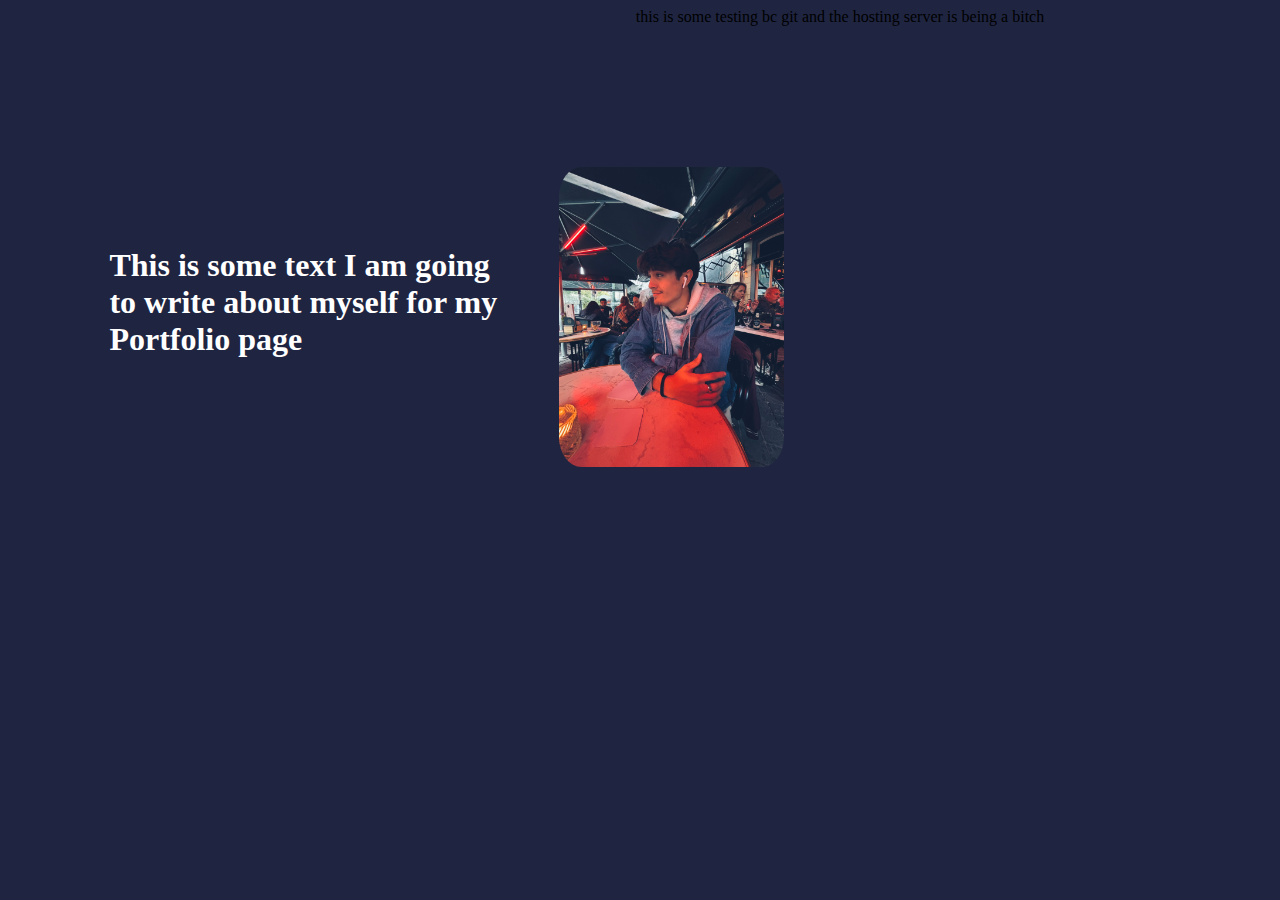
==== index.html @ ffeaa209 "Add files via upload" ====
<!DOCTYPE html>
<html lang="en">
<head>
    <meta charset="UTF-8">
    <meta name="viewport" content="width=device-width, initial-scale=1.0">
    <title>Zaine Portfolio</title>
    <link rel="stylesheet" href="./css/index.css">
    <script src="./js/index.js"></script>
</head>
<body>
    <div id="banner-info">
        <div id="banner-text">
            <h1>This is some text I am going to write about myself for my Portfolio page</h1>
        </div>
        <div id="banner-image"><img src="./img/porfolio-profile.JPEG"></div>
    </div>
    this is some testing bc git and the hosting server is being a bitch
    
</body>
</html>
---- css/index.css ----
body{
    background-color: rgb(31, 37, 65);
    display: flex;
    justify-content: center;
}

#banner-info{
    display: flex;
    flex-wrap: wrap;
    max-width: 400px;
    position: relative;
    margin-top: 10%;
    position: relative;
    right: 10%;
    /*border: white thin solid;*/
    align-content: center;

}

#banner-text{
    position: relative;
    top: 20%;
    display: flex;
    flex-wrap: wrap;
    color: white;
}

#banner-image > img{
    max-width: 300px;
    max-height: 300px;
    border-radius: 10%;
    position: relative;
    left: 200%;
    bottom: 40%;
}
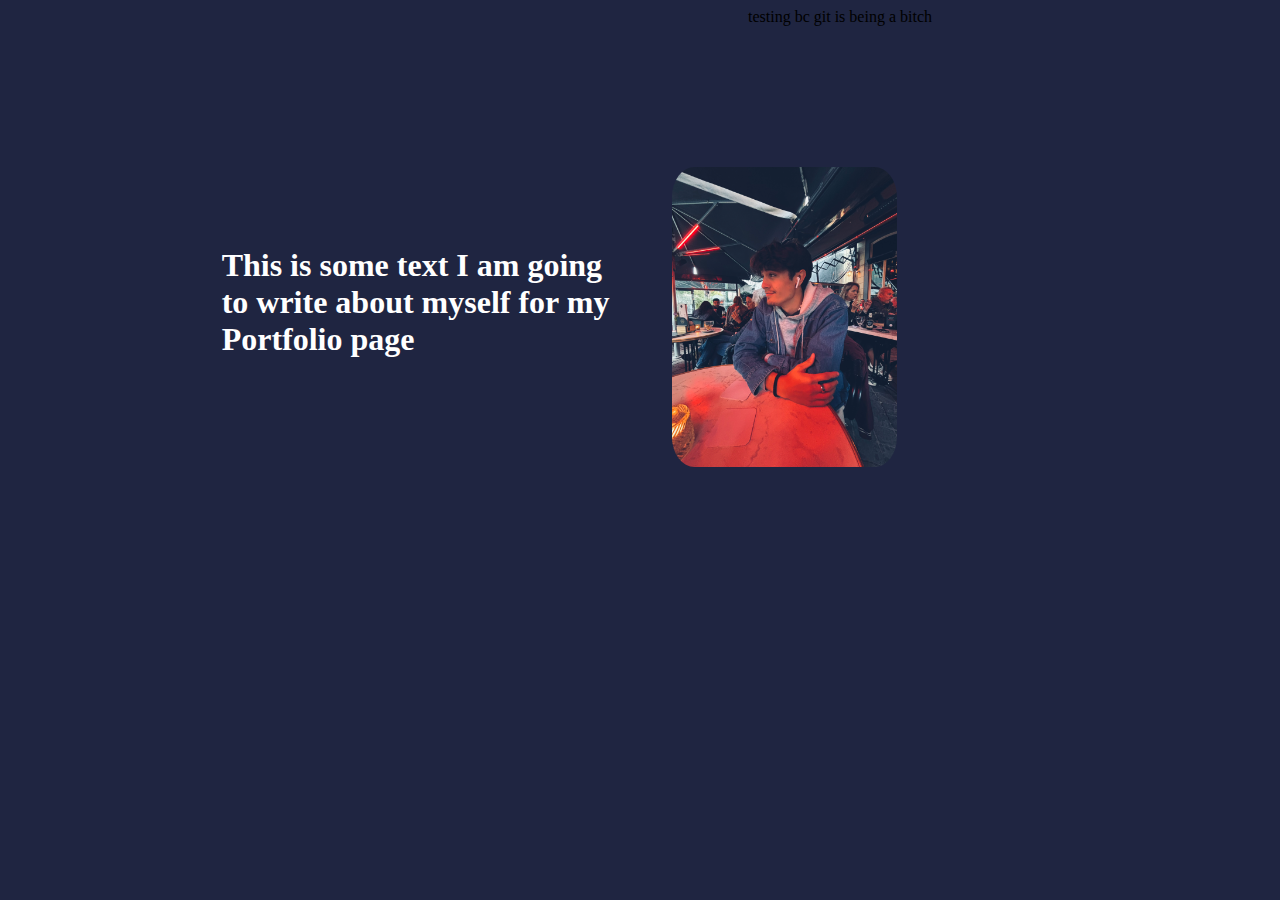
==== commit 15490b57: "testing" ====
--- a/index.html
+++ b/index.html
@@ -14,7 +14,7 @@
         </div>
         <div id="banner-image"><img src="./img/porfolio-profile.JPEG"></div>
     </div>
-    this is some testing bc git and the hosting server is being a bitch
+    testing bc git is being a bitch
     
 </body>
 </html>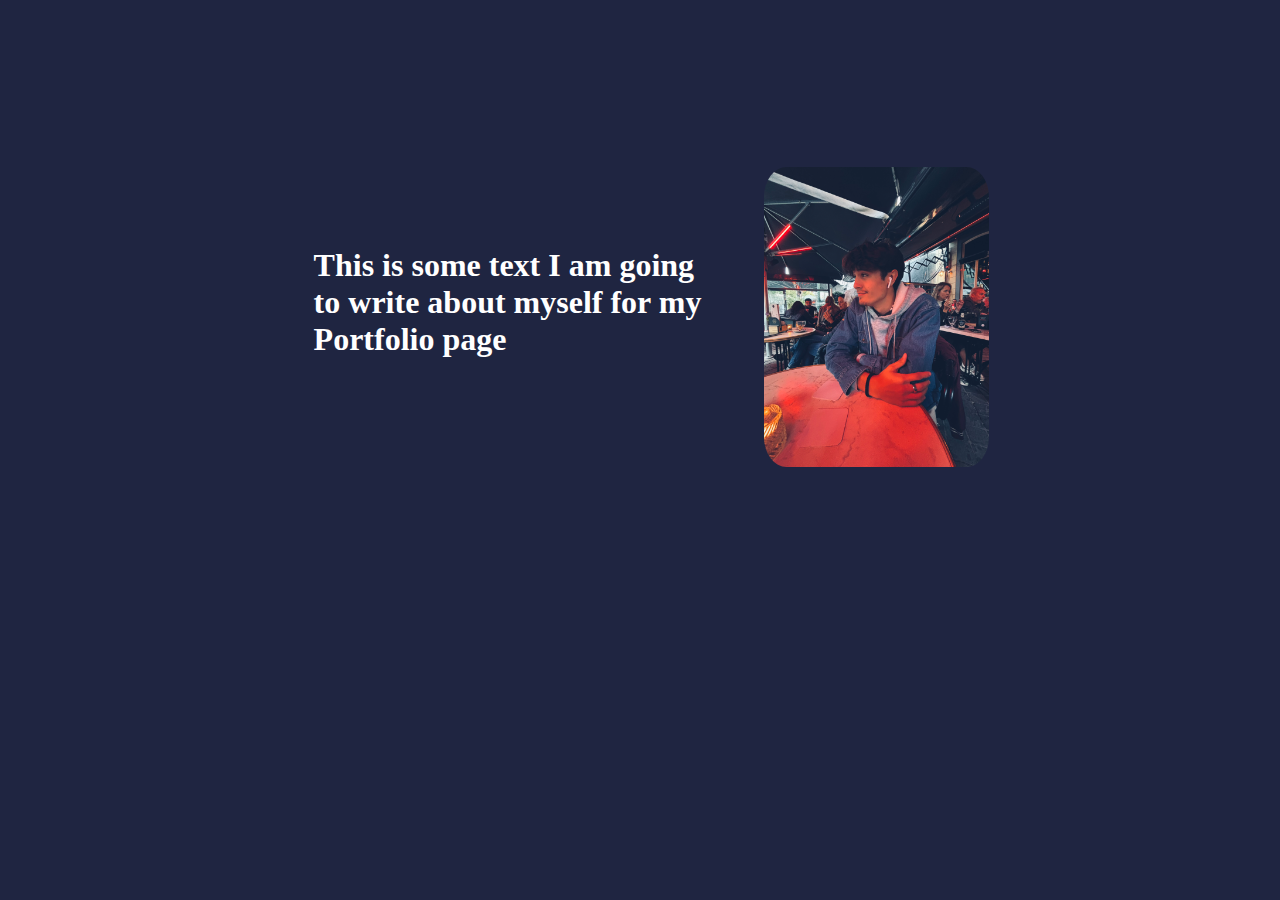
==== commit 945af4dd: "removing test" ====
--- a/index.html
+++ b/index.html
@@ -14,7 +14,6 @@
         </div>
         <div id="banner-image"><img src="./img/porfolio-profile.JPEG"></div>
     </div>
-    testing bc git is being a bitch
     
 </body>
 </html>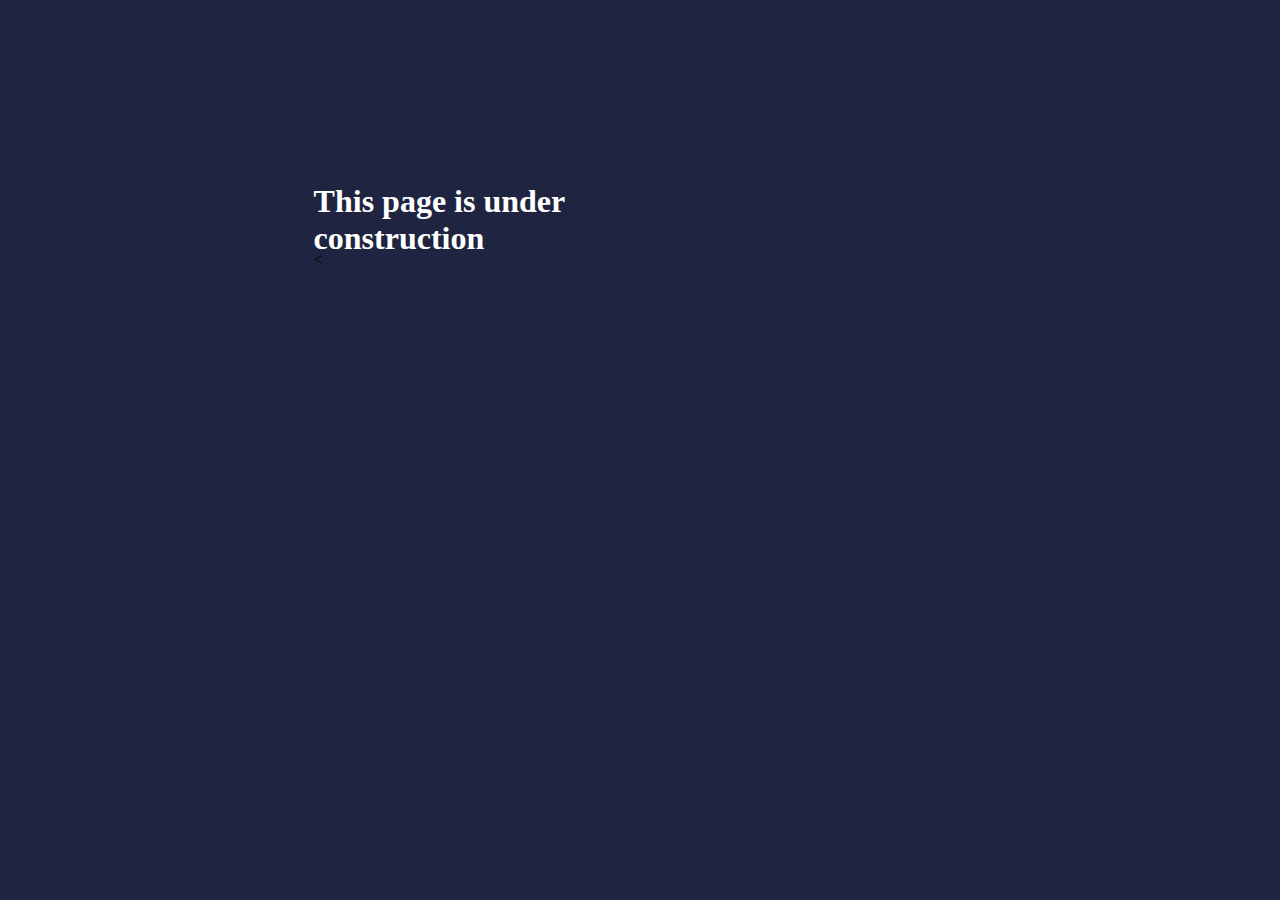
==== commit f755645b: "site under construction" ====
--- a/index.html
+++ b/index.html
@@ -10,9 +10,9 @@
 <body>
     <div id="banner-info">
         <div id="banner-text">
-            <h1>This is some text I am going to write about myself for my Portfolio page</h1>
+            <h1>This page is under construction</h1>
         </div>
-        <div id="banner-image"><img src="./img/porfolio-profile.JPEG"></div>
+        <div id="banner-image"><<!--img src="./img/porfolio-profile.JPEG">--></div>
     </div>
     
 </body>
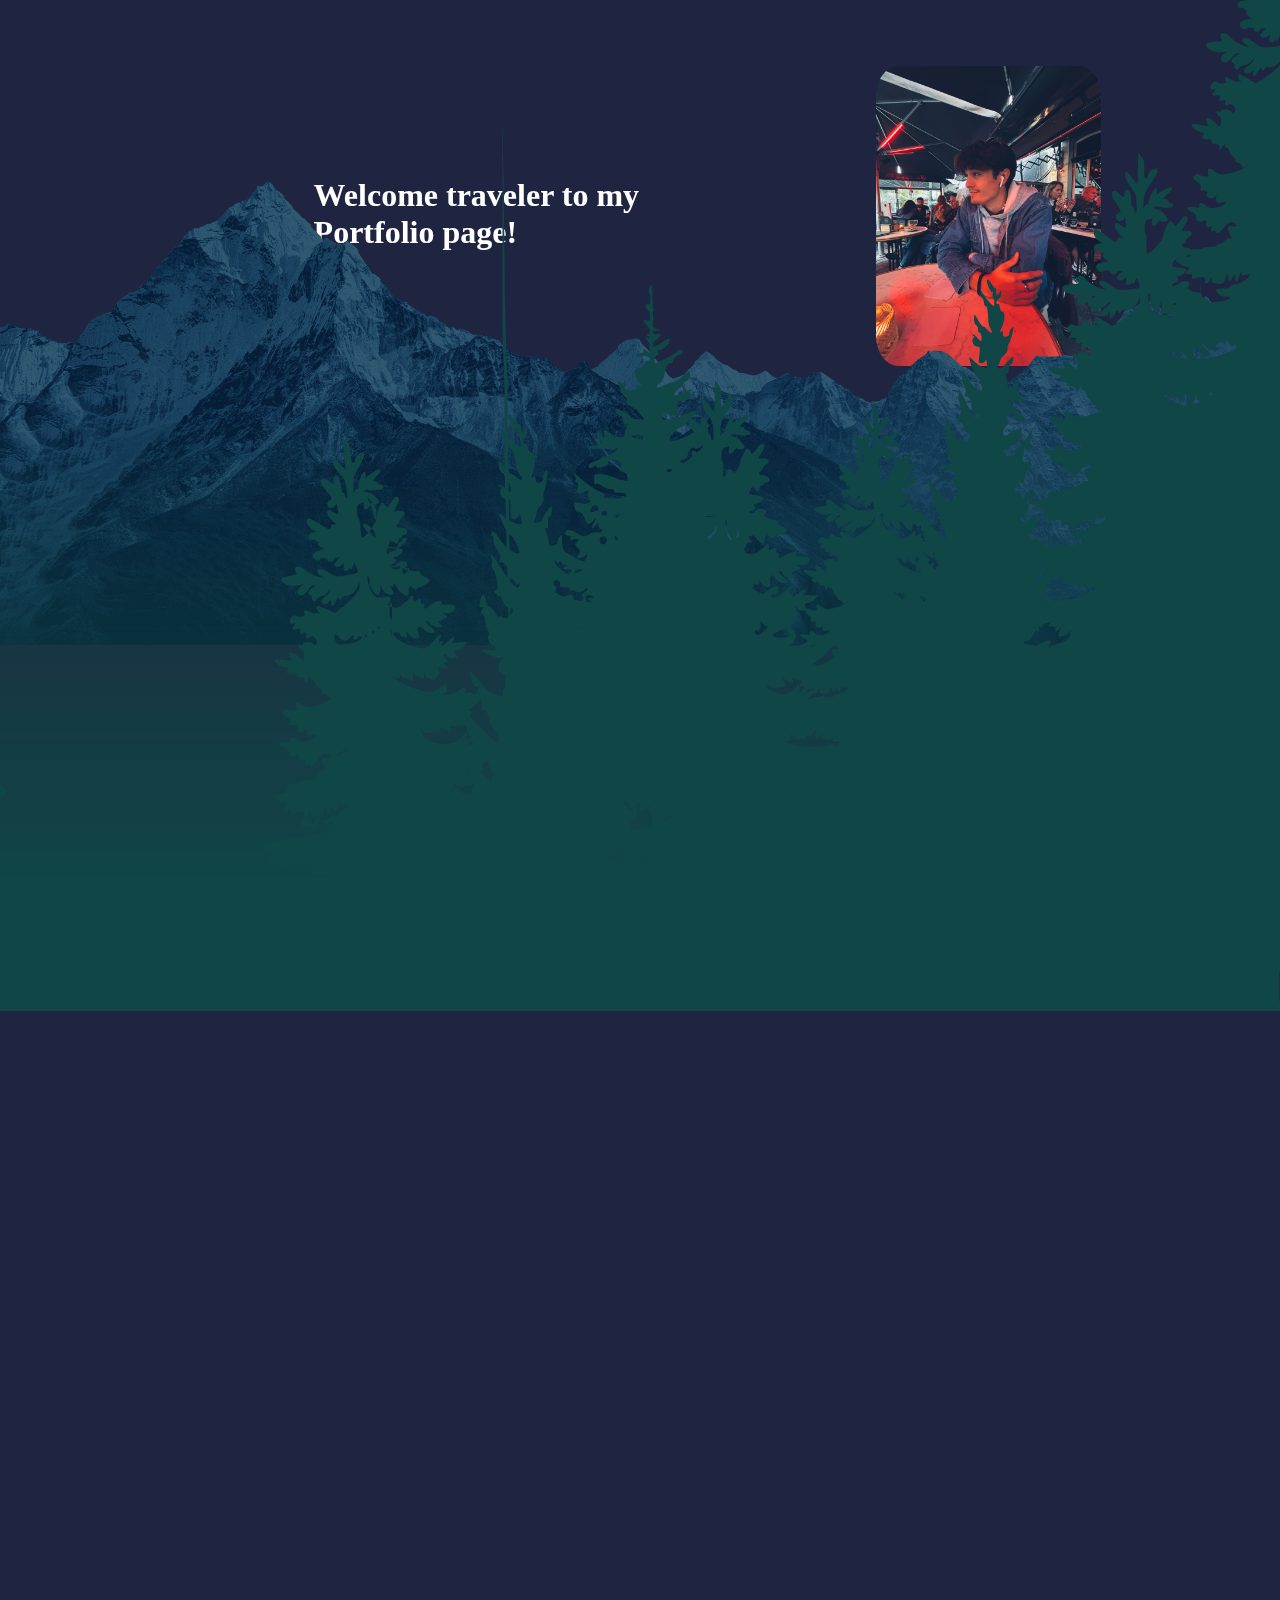
==== commit dcfb685b: "added more design elements to page." ====
--- a/index.html
+++ b/index.html
@@ -8,12 +8,18 @@
     <script src="./js/index.js"></script>
 </head>
 <body>
+    <iframe id="stars" src="https://giphy.com/embed/sWFYgYFjHGugleQdO7" frameBorder="0" class="giphy-embed" allowFullScreen></iframe>
     <div id="banner-info">
         <div id="banner-text">
-            <h1>This page is under construction</h1>
+            <h1>Welcome traveler to my Portfolio page!</h1>
         </div>
-        <div id="banner-image"><<!--img src="./img/porfolio-profile.JPEG">--></div>
+        <div id="banner-image"><img src="./img/porfolio-profile.JPEG"></div>
     </div>
-    
+    <div id="mountain-range">
+        <img src="./img/mountainRange.png">
+    </div>
+    <div id="tree-range">
+        <img src="./img/forestrees.png">
+    </div>
 </body>
 </html>--- a/css/index.css
+++ b/css/index.css
@@ -2,6 +2,7 @@
     background-color: rgb(31, 37, 65);
     display: flex;
     justify-content: center;
+    overflow: hidden;
 }
 
 #banner-info{
@@ -9,11 +10,12 @@
     flex-wrap: wrap;
     max-width: 400px;
     position: relative;
-    margin-top: 10%;
+    margin-top: 5%;
     position: relative;
     right: 10%;
     /*border: white thin solid;*/
     align-content: center;
+    z-index: 1;
 
 }
 
@@ -30,6 +32,36 @@
     max-height: 300px;
     border-radius: 10%;
     position: relative;
-    left: 200%;
+    left: 250%;
     bottom: 40%;
+}
+
+#mountain-range > img{
+    max-width: 100%;
+    z-index: 2;
+    position: absolute;
+    top: 20%;
+    right: 0%;
+}
+
+#tree-range > img{
+    z-index: 3;
+    position: absolute;
+    right: 0%;
+    top: -20%;
+}
+
+#footer{
+    background-color: rgb(36, 36, 36);
+    width: 100%;
+    display: flex;
+    flex-wrap: wrap;
+    position: absolute;
+}
+
+#stars{
+    z-index: 0;
+    width: 200%;
+    height: 200%;
+    position: absolute;
 }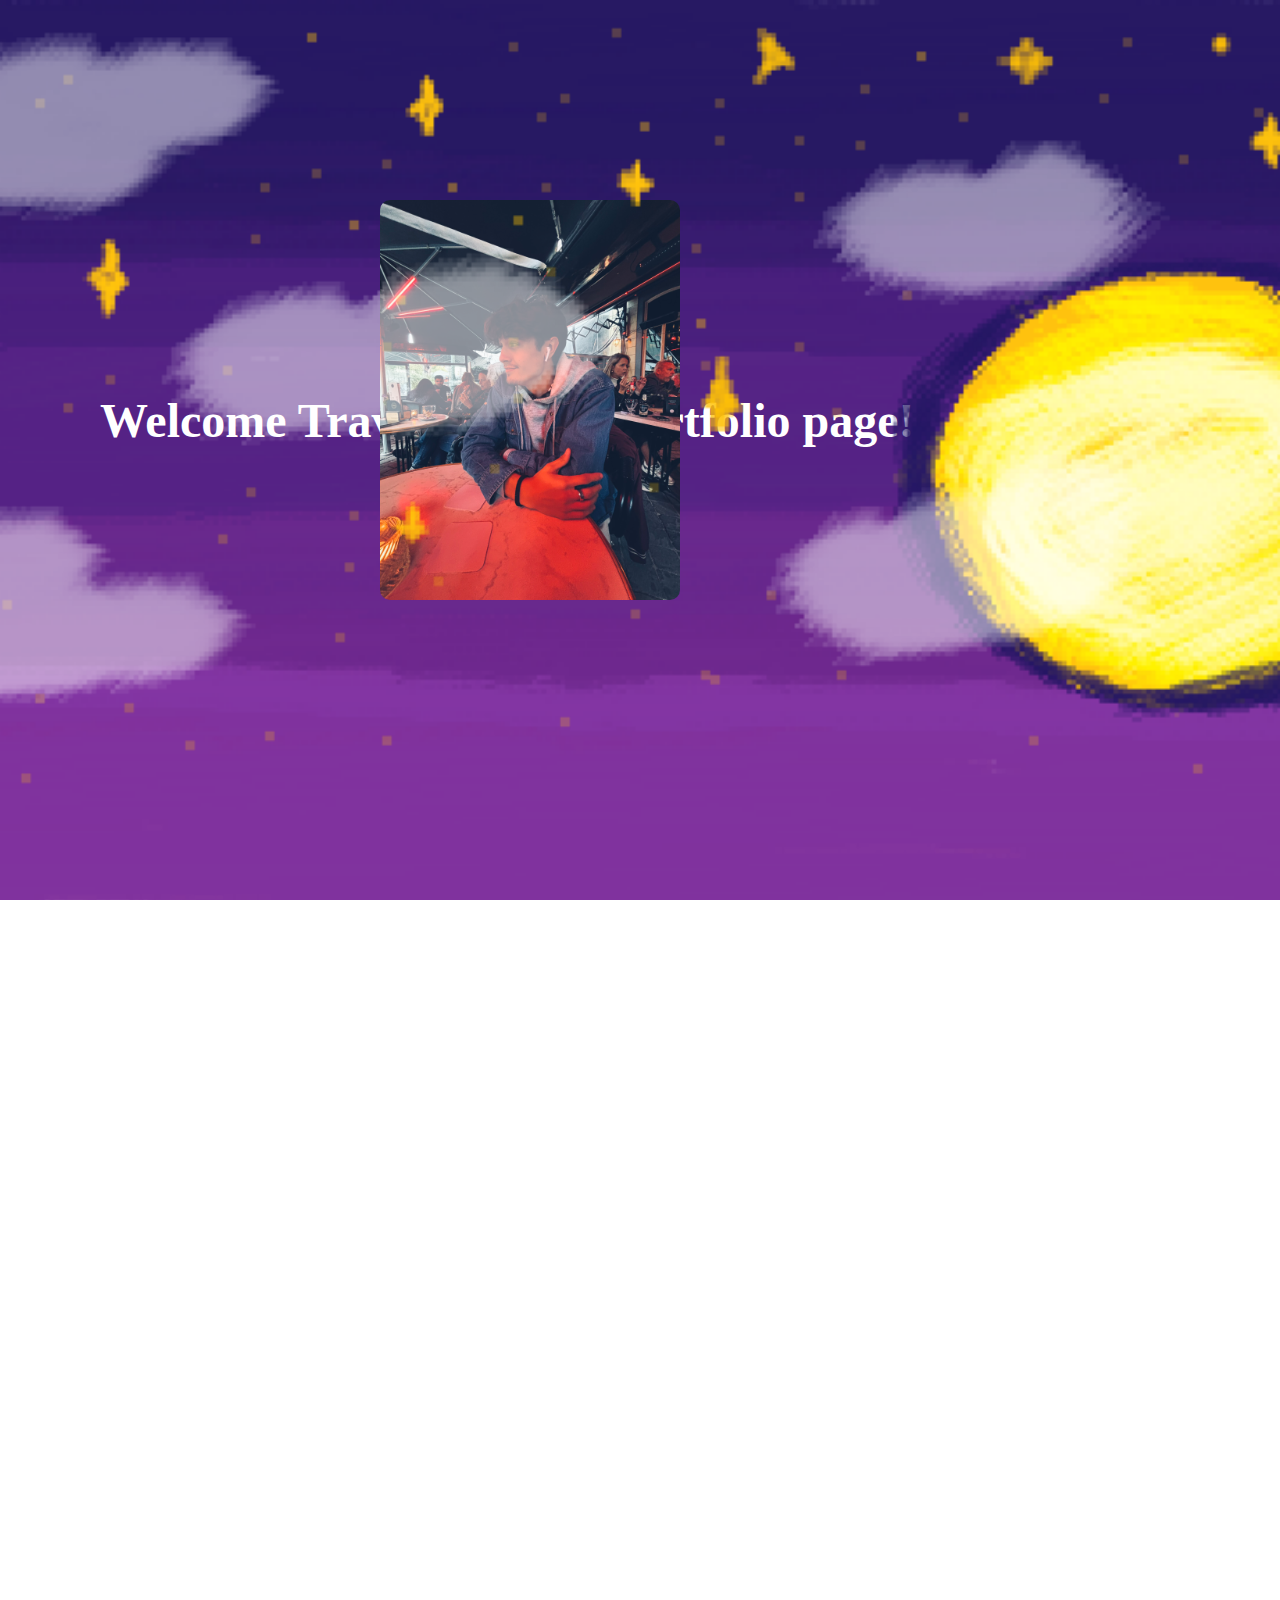
==== commit 7dd9eb29: "New pixel art designs added to make more like my own design" ====
--- a/index.html
+++ b/index.html
@@ -8,18 +8,30 @@
     <script src="./js/index.js"></script>
 </head>
 <body>
-    <iframe id="stars" src="https://giphy.com/embed/sWFYgYFjHGugleQdO7" frameBorder="0" class="giphy-embed" allowFullScreen></iframe>
-    <div id="banner-info">
-        <div id="banner-text">
-            <h1>Welcome traveler to my Portfolio page!</h1>
+    <div class="parallax-container">
+        <div class="parallax-layer layer1">
+          <div class="banner-info">
+            <h1>Welcome Traveler to my portfolio page!</h1>
+            <img src="./img/portfolio-img.JPEG" alt="Banner Image" />
+          </div>
         </div>
-        <div id="banner-image"><img src="./img/porfolio-profile.JPEG"></div>
+        <div class="parallax-layer layer2"></div>
+        <div class="parallax-layer layer3"></div>
+        <div class="parallax-layer layer4"></div>
+        <div class="parallax-layer layer5"></div>
+        <div class="parallax-layer layer6"></div>
+        <div class="parallax-layer layer7"></div>
+        <div class="parallax-layer layer8"></div>
+        <div class="parallax-layer layer9"></div>
+        <div class="parallax-layer layer10"></div>
+        <div class="parallax-layer layer11"></div>
+        <div class="parallax-layer layer12"></div> 
+        <div class="parallax-layer layer13"></div>
+        <div class="parallax-layer layer14"></div>
+        <div class="parallax-layer layer15"></div>
+
     </div>
-    <div id="mountain-range">
-        <img src="./img/mountainRange.png">
-    </div>
-    <div id="tree-range">
-        <img src="./img/forestrees.png">
-    </div>
+ 
+
 </body>
 </html>--- a/css/index.css
+++ b/css/index.css
@@ -1,67 +1,74 @@
-body{
-    background-color: rgb(31, 37, 65);
+.content {
+    position: relative;
+    z-index: 100; /* Ensures content is above the parallax layers */
+    padding: 50px;
+    background-color: rgba(255, 255, 255, 0.8); /* Optional background for contrast */
+  }
+  
+  .banner-info {
     display: flex;
-    justify-content: center;
-    overflow: hidden;
-}
+    align-items: center;
+    justify-content: space-between;
+  }
+  
+  .banner-info h1 {
+    font-size: 3em;
+    margin-right: 20px;
+    position: relative;
+    left: 100px;
+    top: 220px;
+    color: white;
+  }
+  
+  .banner-info img {
+    width: 300px;
+    height: auto;
+    border-radius: 10px; /* Optional styling */
+    position: relative;
+    right: 600px;
+    top: 200px;
+  }
 
-#banner-info{
-    display: flex;
-    flex-wrap: wrap;
-    max-width: 400px;
+* {
+    margin: 0;
+    padding: 0;
+    box-sizing: border-box;
+  }
+  
+  body, html {
+    height: 100%;
+    overflow-x: hidden;
+  }
+  
+  .parallax-container {
     position: relative;
-    margin-top: 5%;
-    position: relative;
-    right: 10%;
-    /*border: white thin solid;*/
-    align-content: center;
-    z-index: 1;
-
-}
-
-#banner-text{
-    position: relative;
-    top: 20%;
-    display: flex;
-    flex-wrap: wrap;
-    color: white;
-}
-
-#banner-image > img{
-    max-width: 300px;
-    max-height: 300px;
-    border-radius: 10%;
-    position: relative;
-    left: 250%;
-    bottom: 40%;
-}
-
-#mountain-range > img{
-    max-width: 100%;
-    z-index: 2;
+    height: 3000px; /* Adjust based on the effect */
+  }
+  
+  .parallax-layer {
     position: absolute;
-    top: 20%;
-    right: 0%;
-}
-
-#tree-range > img{
-    z-index: 3;
-    position: absolute;
-    right: 0%;
-    top: -20%;
-}
-
-#footer{
-    background-color: rgb(36, 36, 36);
+    top: 0;
+    left: 0;
     width: 100%;
-    display: flex;
-    flex-wrap: wrap;
-    position: absolute;
-}
-
-#stars{
-    z-index: 0;
-    width: 200%;
-    height: 200%;
-    position: absolute;
-}+    height: 100%;
+    background-size: cover;
+    background-position: center;
+    background-repeat: no-repeat;
+    z-index: -1;
+  }
+  
+  .layer1 { background-image: url('../img/pixil-layer-0.png'); z-index: 1;}
+  .layer2 { background-image: url('../img/pixil-layer-1.png'); z-index: 2;}
+  .layer3 { background-image: url('../img/pixil-layer-2.png'); z-index: 3;}
+  .layer4 { background-image: url('../img/pixil-layer-3.png'); z-index: 4;} 
+  .layer5 { background-image: url('../img/pixil-layer-4.png'); z-index: 5;} 
+  .layer6 { background-image: url('../img/pixil-layer-5.png'); z-index: 6;} 
+  .layer7 { background-image: url('../img/pixil-layer-6.png'); z-index: 7;} 
+  .layer8 { background-image: url('../img/pixil-layer-7.png'); z-index: 8;} 
+  .layer9 { background-image: url('../img/pixil-layer-8.png'); z-index: 9;} 
+  .layer10 { background-image: url('../img/pixil-layer-9.png'); z-index: 10;} 
+  .layer11 { background-image: url('../img/pixil-layer-10.png'); z-index: 11;} 
+  .layer12 { background-image: url('../img/pixil-layer-11.png'); z-index: 12;} 
+  .layer13 { background-image: url('../img/pixil-layer-12.png'); z-index: 13;} 
+  .layer14 { background-image: url('../img/pixil-layer-13.png'); z-index: 14;} 
+  .layer15 { background-image: url('../img/pixil-layer-14.png'); z-index: 15; opacity: 0.5;}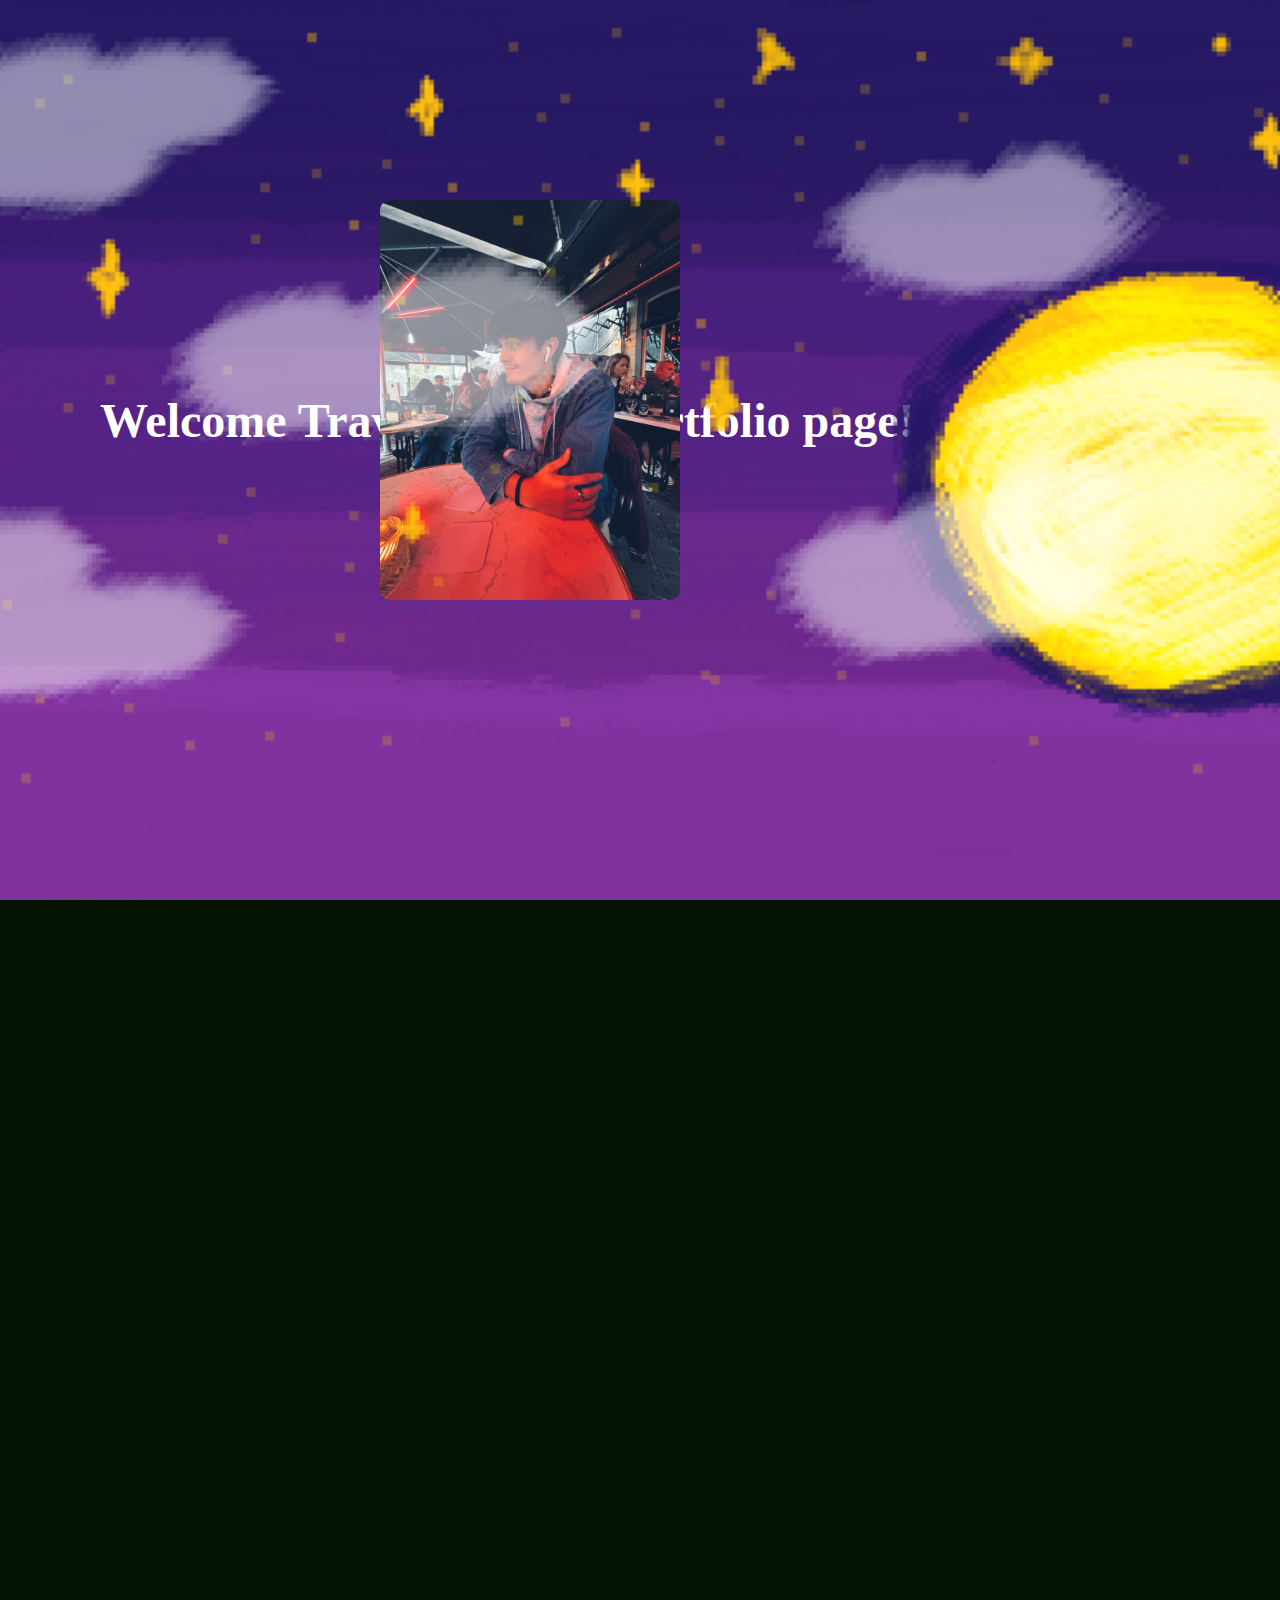
==== commit c7742ea7: "Add button to homescreen linking projects page with home page" ====
--- a/index.html
+++ b/index.html
@@ -4,8 +4,8 @@
     <meta charset="UTF-8">
     <meta name="viewport" content="width=device-width, initial-scale=1.0">
     <title>Zaine Portfolio</title>
-    <link rel="stylesheet" href="./css/index.css">
-    <script src="./js/index.js"></script>
+    <link rel="stylesheet" href="css/index.css">
+    <script src="js/index.js"></script>
 </head>
 <body>
     <div class="parallax-container">
@@ -31,6 +31,8 @@
         <div class="parallax-layer layer15"></div>
 
     </div>
+
+    <a href="html/projects.html"><button class="door-button"></button></a>
  
 
 </body>
--- a/css/index.css
+++ b/css/index.css
@@ -38,6 +38,7 @@
   body, html {
     height: 100%;
     overflow-x: hidden;
+    background-color: rgb(5, 20, 5);
   }
   
   .parallax-container {
@@ -56,6 +57,8 @@
     background-repeat: no-repeat;
     z-index: -1;
   }
+
+ 
   
   .layer1 { background-image: url('../img/pixil-layer-0.png'); z-index: 1;}
   .layer2 { background-image: url('../img/pixil-layer-1.png'); z-index: 2;}
@@ -71,4 +74,78 @@
   .layer12 { background-image: url('../img/pixil-layer-11.png'); z-index: 12;} 
   .layer13 { background-image: url('../img/pixil-layer-12.png'); z-index: 13;} 
   .layer14 { background-image: url('../img/pixil-layer-13.png'); z-index: 14;} 
-  .layer15 { background-image: url('../img/pixil-layer-14.png'); z-index: 15; opacity: 0.5;}+  .layer15 { background-image: url('../img/pixil-layer-14.png'); z-index: 15; opacity: 0.5;}
+
+
+
+  
+
+  /* Tablet screens (between 768px and 1024px) */
+@media (max-width: 1024px) {
+  .banner-info h1 {
+    font-size: 2.5em;
+  }
+
+  .banner-info img {
+    width: 250px;
+  }
+}
+
+/* Mobile screens (less than 768px) */
+@media (max-width: 768px) {
+
+    body{
+      background-color: rgb(52, 52, 121);
+    }
+
+
+  .banner-info {
+    flex-direction: column; /* Stack text and image vertically */
+    text-align: center;
+    position: relative;
+    right: 350px;
+  }
+
+  .banner-info h1 {
+    font-size: 2em;
+    /*margin: 0 0 10px 0;*/
+    max-width: 10px;
+    position: relative;
+    left: 10px;
+  }
+
+  .banner-info img {
+    width: 200px;
+    position: relative;
+    left: 100px;
+    margin-top: 100px;
+  }
+
+  .parallax-container{
+    position: relative;
+    width: 200vw;
+  }
+
+  .parallax-layer {
+    background-size: cover;
+  }
+}
+
+/* Parallax Layer Styles */
+.parallax-layer {
+  background-size: cover;
+  background-position: center;
+}
+
+.door-button{
+  width: 100px;
+  height: 140px;
+  border-radius: 10px;
+  background-image: url("../img/pixil-layer-door.png");
+  background-size: cover;
+  position: relative;
+  bottom: 260px;
+  left: 800px;
+  z-index: 100;
+}
+
